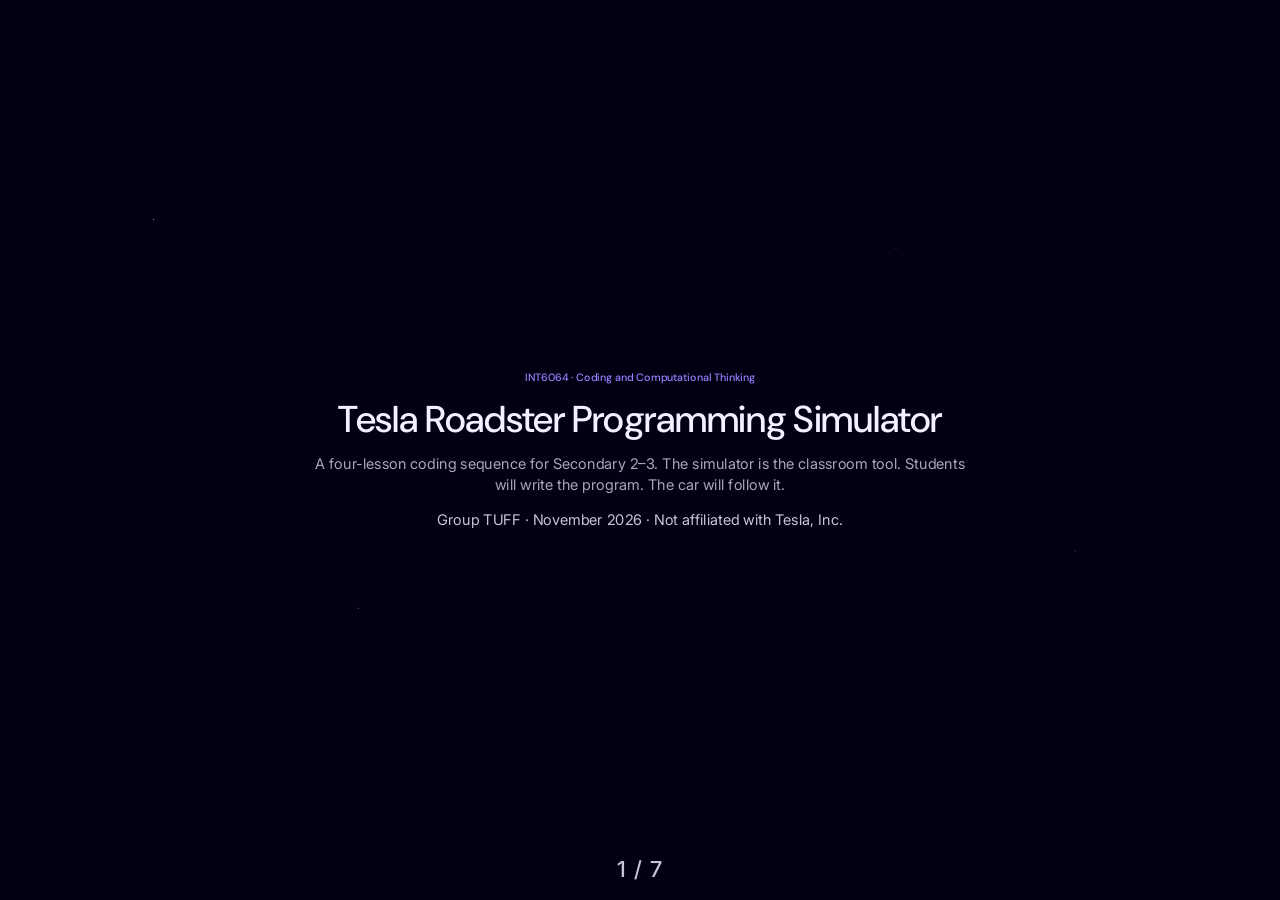
==== INT6064-group-presentation.html @ 509db86d "Open the deck with the four-lesson design, then the program, then the mark." ====
<!DOCTYPE html>
<html lang="en">
<head>
<meta charset="UTF-8">
<meta name="viewport" content="width=device-width, initial-scale=1.0">
<title>Tesla Roadster Programming Simulator</title>
<link rel="stylesheet" href="https://fonts.googleapis.com/css2?family=DM+Sans:wght@500&family=Inter:wght@400;500&display=swap">
<style>
:root {
  --void: #030014;
  --card: #060317;
  --ink: #f4f0ff;
  --ash: #a8a6b7;
  --fog: #918ea0;
  --accent: #9382ff;
  --font-display: "DM Sans", Inter, sans-serif;
  --font-text: Inter, "Segoe UI", sans-serif;
  --stage-bg: #030014;
  --slide-bg: #030014;
}
* { margin: 0; padding: 0; box-sizing: border-box; }
html, body { width: 100%; height: 100%; margin: 0; overflow: hidden; background: var(--void); font-family: var(--font-text); color: var(--ink); }
.deck-viewport { position: fixed; inset: 0; overflow: hidden; background: var(--void); }
.deck-stage { position: absolute; left: 0; top: 0; width: 1920px; height: 1080px; overflow: hidden; transform-origin: 0 0; background: var(--void); }
.slide {
  position: absolute; inset: 0; width: 1920px; height: 1080px; overflow: hidden;
  visibility: hidden; opacity: 0; pointer-events: none;
  background:
    radial-gradient(1.5px 1.5px at 12% 18%, rgba(244,240,255,.55), transparent),
    radial-gradient(1.5px 1.5px at 28% 72%, rgba(244,240,255,.4), transparent),
    radial-gradient(1px 1px at 70% 22%, rgba(244,240,255,.5), transparent),
    radial-gradient(1.5px 1.5px at 84% 64%, rgba(244,240,255,.35), transparent),
    radial-gradient(1px 1px at 48% 40%, rgba(147,130,255,.7), transparent),
    var(--void);
  color: var(--ink);
}
.slide.active, .slide.visible { visibility: visible; opacity: 1; pointer-events: auto; z-index: 1; }
.deck-controls { position: fixed; left: 50%; bottom: 18px; transform: translateX(-50%); z-index: 1000; color: #c8c4d8; font-size: 22px; font-weight: 500; letter-spacing: 0.04em; }
.pad { position: absolute; inset: 56px 80px; display: flex; flex-direction: column; }
.local { display: flex; align-items: center; justify-content: space-between; height: 44px; margin-bottom: 20px; padding: 0 18px; border-radius: 999px; background: var(--card); box-shadow: rgba(255,255,255,.05) 0 0 24px inset; }
.product { font-family: var(--font-display); font-weight: 500; font-size: 16px; }
.pills { display: flex; gap: 12px; align-items: center; }
.pill, .pill-blue, .launch { font-size: 13px; font-weight: 500; color: var(--fog); background: transparent; border-radius: 5px; padding: 4px 8px; }
.pill-blue { color: var(--accent); }
.kicker { font-family: var(--font-display); font-weight: 500; font-size: 16px; color: var(--accent); }
h1 { font-family: var(--font-display); font-weight: 500; font-size: 64px; line-height: 1.11; letter-spacing: -0.4px; color: var(--ink); }
h2 { font-family: var(--font-display); font-weight: 500; font-size: 42px; line-height: 1.15; letter-spacing: -0.3px; margin: 0 0 20px; }
p, li { font-size: 22px; line-height: 1.45; font-weight: 400; color: var(--ash); }
.muted { color: #c8c4d8; font-size: 22px; }
.flow { align-self: flex-start; margin: 0 0 22px; padding: 12px 18px; border-radius: 999px; background: var(--card); box-shadow: rgba(255,255,255,.05) 0 0 24px inset; color: var(--ink); font-size: 22px; font-weight: 500; }
.mark { display: inline-flex; align-items: center; justify-content: center; width: 36px; height: 36px; margin-right: 10px; border-radius: 10px; background: rgba(147,130,255,.16); color: var(--accent); font-family: var(--font-display); font-size: 18px; vertical-align: middle; }
.card ul { list-style: none; display: flex; flex-direction: column; gap: 12px; }
.card li { padding-left: 0; }
.try { display: inline-block; margin-top: 8px; color: var(--accent); font-size: 22px; font-weight: 500; text-decoration: none; }
.stage-wrap { position: relative; min-height: 0; height: 100%; }
.stage-wrap .live { height: 100%; }
.tag { position: absolute; z-index: 2; padding: 8px 12px; border-radius: 10px; background: rgba(3,0,20,.82); color: var(--ink); font-size: 18px; font-weight: 500; box-shadow: rgba(255,255,255,.08) 0 0 16px inset; pointer-events: none; }
.tag.a { top: 18px; left: 18px; }
.tag.b { top: 18px; right: 18px; }
.tag.c { bottom: 18px; left: 18px; }
.opt { color: var(--accent); letter-spacing: 0.08em; font-size: 18px; font-weight: 500; }
.link { color: var(--accent); text-decoration: none; font-weight: 500; }
.row { display: grid; gap: 16px; align-content: start; align-items: start; }
.g3 { grid-template-columns: 1fr 1fr 1fr; }
.g4 { grid-template-columns: repeat(4, 1fr); }
.card { background: var(--card); border-radius: 16px; padding: 24px 28px; box-shadow: rgba(255,255,255,.05) 0 0 24px inset; }
.card h3 { font-family: var(--font-display); font-weight: 500; font-size: 28px; line-height: 1.3; margin-bottom: 14px; color: var(--ink); }
.live { flex: 1; min-height: 0; margin-top: 16px; overflow: hidden; position: relative; border-radius: 16px; background: var(--card); box-shadow: rgba(255,255,255,.05) 0 0 24px inset; }
.split { flex: 1; min-height: 0; display: grid; grid-template-columns: 520px 1fr; gap: 16px; }
.split .copy, .split .stage-wrap { display: flex; flex-direction: column; gap: 16px; min-height: 0; height: 100%; }
.split .live { margin-top: 0; height: 100%; }
.split .card p, .split .card li { font-size: 22px; }
.live iframe { position: absolute; inset: 0; width: 100%; height: 100%; border: 0; border-radius: 16px; background: #030014; }
.note { margin: 0 0 4px; color: var(--fog); max-width: 1400px; }
@media print {
  html, body { width: 1920px; height: auto; overflow: visible; background: #fff; }
  .deck-viewport { position: static; overflow: visible; }
  .deck-stage { position: static; width: auto; height: auto; transform: none !important; }
  .slide { position: relative; visibility: visible !important; opacity: 1 !important; width: 1920px; height: 1080px; break-after: page; page-break-after: always; }
  .deck-controls { display: none !important; }
}
@media (prefers-reduced-motion: reduce) {
  *, *::before, *::after { animation-duration: 0.01ms !important; transition-duration: 0.2s !important; }
}
</style>
</head>
<body>
<div class="deck-viewport"><main class="deck-stage" id="deckStage">

<section class="slide active visible">
  <div class="pad" style="align-items:center;text-align:center;justify-content:center;gap:20px;">
    <p class="kicker">INT6064 · Coding and Computational Thinking</p>
    <h1 style="font-size:56px;max-width:1400px;">Tesla Roadster Programming Simulator</h1>
    <p style="max-width:980px;">A four-lesson coding sequence for Secondary 2–3. The simulator is the classroom tool. Students will write the program. The car will follow it.</p>
    <p class="muted">Group TUFF · November 2026 · Not affiliated with Tesla, Inc.</p>
  </div>
</section>

<section class="slide">
  <div class="pad">
    <p class="kicker">What the lessons are</p>
    <h2>Students write the program. The car follows it.</h2>
    <p class="flow">Start → Add commands → Preview → Run</p>
    <div class="row g3">
      <article class="card"><h3><span class="mark">1</span>Who it is for</h3><ul><li>Hong Kong students in Secondary 2–3.</li><li>About 13–15 years old.</li><li>Four lessons, about 40 minutes each.</li><li>Two students, one browser, nothing to install.</li></ul></article>
      <article class="card"><h3><span class="mark">2</span>What they write</h3><ul><li>They do not steer with the keyboard.</li><li>Start, Set Max Speed, Follow Track, Repeat, If.</li><li>Set Max Speed is in metres per second.</li><li>The strip shows speed, distance, time, and lap.</li></ul></article>
      <article class="card"><h3><span class="mark">3</span>What we look for</h3><ul><li>Sequence, then repetition, then a condition.</li><li>The look of the car is not the lesson.</li><li>The circuit is the required work.</li><li>The ramp is an extra, shown after the lessons.</li></ul></article>
    </div>
  </div>
</section>

<section class="slide mist">
  <div class="pad">
    <p class="kicker">The four lessons</p>
    <h2>One new idea each lesson.</h2>
    <div class="row g4">
      <article class="card"><h3><span class="mark">1</span>Paper</h3><ul><li>Without computers, students work in pairs.</li><li>They write six to ten lines and swap.</li><li>“Go properly” is not a program command.</li><li>Rewrite it as a number plus an action.</li></ul></article>
      <article class="card"><h3><span class="mark">2</span>One lap</h3><ul><li>Start. Set Max Speed 16. Follow Track. Stop.</li><li>16 means 16 m/s.</li><li>One lap, still on the track, past 100 m.</li><li>Point to the line that set the speed.</li></ul></article>
      <article class="card"><h3><span class="mark">3</span>Repeat</h3><ul><li>Repeat 2 times { Follow Track } at 20 m/s.</li><li>Pasting the lap twice is a weaker program.</li><li>The check passes only if Repeat is included.</li><li>The lap count must reach 2.</li></ul></article>
      <article class="card"><h3><span class="mark">4</span>If</h3><ul><li>After the first lap, go slower.</li><li>If lap ≥ 1, set the target to 12 m/s.</li><li>The next page runs this program.</li><li>How it is marked comes after the two runs.</li></ul></article>
    </div>
  </div>
</section>

<section class="slide mist">
  <div class="pad">
    <div class="local"><span class="product">tesla-roadster-simulator</span><span class="pills"><span class="pill">The circuit</span><span class="pill-blue">Live</span></span></div>
    <h2>Lesson 4, running on the circuit.</h2>
    <p class="flow">Sequence, Repeat, and If, in one program.</p>
    <div class="split">
      <div class="copy">
        <article class="card"><h3>The steps</h3><ul><li>1. Set Max Speed to 24 m/s.</li><li>2. Repeat the route twice.</li><li>3. Follow the track.</li><li>4. If lap ≥ 1, set the target to 12 m/s, then Brake 6.</li></ul><a class="try" href="https://song703.github.io/tesla-roadster-simulator/?play=advanced" target="_blank" rel="noopener">Try the simulator</a></article>
        <article class="card"><h3>Read the strip</h3><ul><li>Speed, distance, time, and lap.</li><li>The target speeds are 24 m/s, then 12 m/s.</li><li>Green checks are prompts, not the grade.</li></ul></article>
      </div>
      <div class="stage-wrap">
        <div class="live" data-play="advanced"></div>
        <span class="tag a">Repeat 2 times</span>
        <span class="tag b">Follow Track</span>
        <span class="tag c">If lap ≥ 1, then 12 m/s</span>
      </div>
    </div>
  </div>
</section>

<section class="slide mist">
  <div class="pad">
    <div class="local"><span class="product">Tesla Roadster Programming Simulator</span><span class="pills"><span class="opt">OPTIONAL</span><span class="pill">Beyond Lesson 4</span><span class="pill-blue">Live</span></span></div>
    <h2>After the lessons: the loop ramp.</h2>
    <div class="split">
      <div class="copy">
        <article class="card"><h3>What the run is doing</h3><ul><li>This is a different type of run.</li><li>Start, Launch, Record Data, and Stop.</li><li>Launch sends the car up the ramp, around the 170° loop, and through the landing.</li><li>Thrusters help the car level itself.</li><li>The result shows height in metres, peak g, and kilograms of air used.</li><li>Holding W drives the car by hand. That is not the task.</li></ul></article>
        <article class="card"><h3>Why it stays optional</h3><ul><li>An extension after Lesson 4, not the core task.</li><li>The question: is the speed high enough to complete the loop?</li><li>Launch is not graded.</li><li>The Lesson 4 circuit program remains the focus.</li></ul></article>
      </div>
      <div class="stage-wrap">
        <div class="live" data-play="ramp"></div>
        <span class="tag a">Launch</span>
        <span class="tag b">Loop</span>
        <span class="tag c">Record data</span>
      </div>
    </div>
  </div>
</section>

<section class="slide mist">
  <div class="pad">
    <p class="kicker">Only now, the mark</p>
    <h2>Lesson 4 asks for three things.</h2>
    <div class="row g3">
      <article class="card"><h3>The program</h3><ul><li>An If condition must eventually become true.</li><li>“If lap ≥ 1” works after the first lap.</li><li>“If lap = 2” fails if the run never reaches lap 2.</li><li>The program must also include Start and Stop.</li></ul></article>
      <article class="card"><h3>Two readings</h3><ul><li>Record the speed during lap 1 and lap 2.</li><li>In the sample, the target speeds are 24 m/s and 12 m/s.</li><li>Braking alone does not make the program pass.</li></ul></article>
      <article class="card"><h3>One sentence</h3><ul><li>“Lap became 1, then max speed changed to 12.”</li><li>The sentence describes what happened.</li><li>The three on-screen checks are prompts for the teacher, not extra commands.</li></ul></article>
    </div>
  </div>
</section>

<section class="slide">
  <div class="pad" style="align-items:center;text-align:center;justify-content:center;gap:20px;">
    <p class="kicker">tesla-roadster-simulator</p>
    <h1 style="max-width:1400px;">What matters is the program logic.</h1>
    <p style="max-width:980px;">Lesson 4 combines sequence, repetition, conditions, data reading, and explanation — not just making the car move.</p>
    <p class="muted">Sequence. Repeat. If.</p>
  </div>
</section>

</main></div>
<div class="deck-controls" id="pager">1 / 8</div>
<script>
const SIM = "https://song703.github.io/tesla-roadster-simulator/?play=";
class SlidePresentation {
  constructor() {
    this.slides = document.querySelectorAll(".slide");
    this.current = 0;
    this.stage = document.getElementById("deckStage");
    this.scale();
    window.addEventListener("resize", () => this.scale());
    window.addEventListener("keydown", (e) => {
      if (["ArrowRight", "ArrowDown", "PageDown", " "].includes(e.key)) { e.preventDefault(); this.show(this.current + 1); }
      if (["ArrowLeft", "ArrowUp", "PageUp"].includes(e.key)) { e.preventDefault(); this.show(this.current - 1); }
    });
    window.addEventListener("wheel", (e) => {
      const now = Date.now();
      if (now - (this.lastWheel || 0) < 800) return;
      this.lastWheel = now;
      this.show(this.current + (e.deltaY > 0 ? 1 : -1));
    }, { passive: true });
    this.show(0);
  }
  scale() {
    const f = Math.min(window.innerWidth / 1920, window.innerHeight / 1080);
    const x = (window.innerWidth - 1920 * f) / 2;
    const y = (window.innerHeight - 1080 * f) / 2;
    this.stage.style.transform = "translate(" + x + "px," + y + "px) scale(" + f + ")";
  }
  show(i) {
    this.current = Math.max(0, Math.min(i, this.slides.length - 1));
    this.slides.forEach((s, n) => {
      const on = n === this.current;
      s.classList.toggle("active", on);
      s.classList.toggle("visible", on);
      const slot = s.querySelector("[data-play]");
      if (!slot) return;
      slot.replaceChildren();
      if (!on) return;
      const frame = document.createElement("iframe");
      frame.title = "Tesla Roadster simulator";
      frame.src = SIM + slot.dataset.play;
      slot.appendChild(frame);
    });
    document.getElementById("pager").textContent = (this.current + 1) + " / " + this.slides.length;
  }
}
new SlidePresentation();
</script>
</body>
</html>
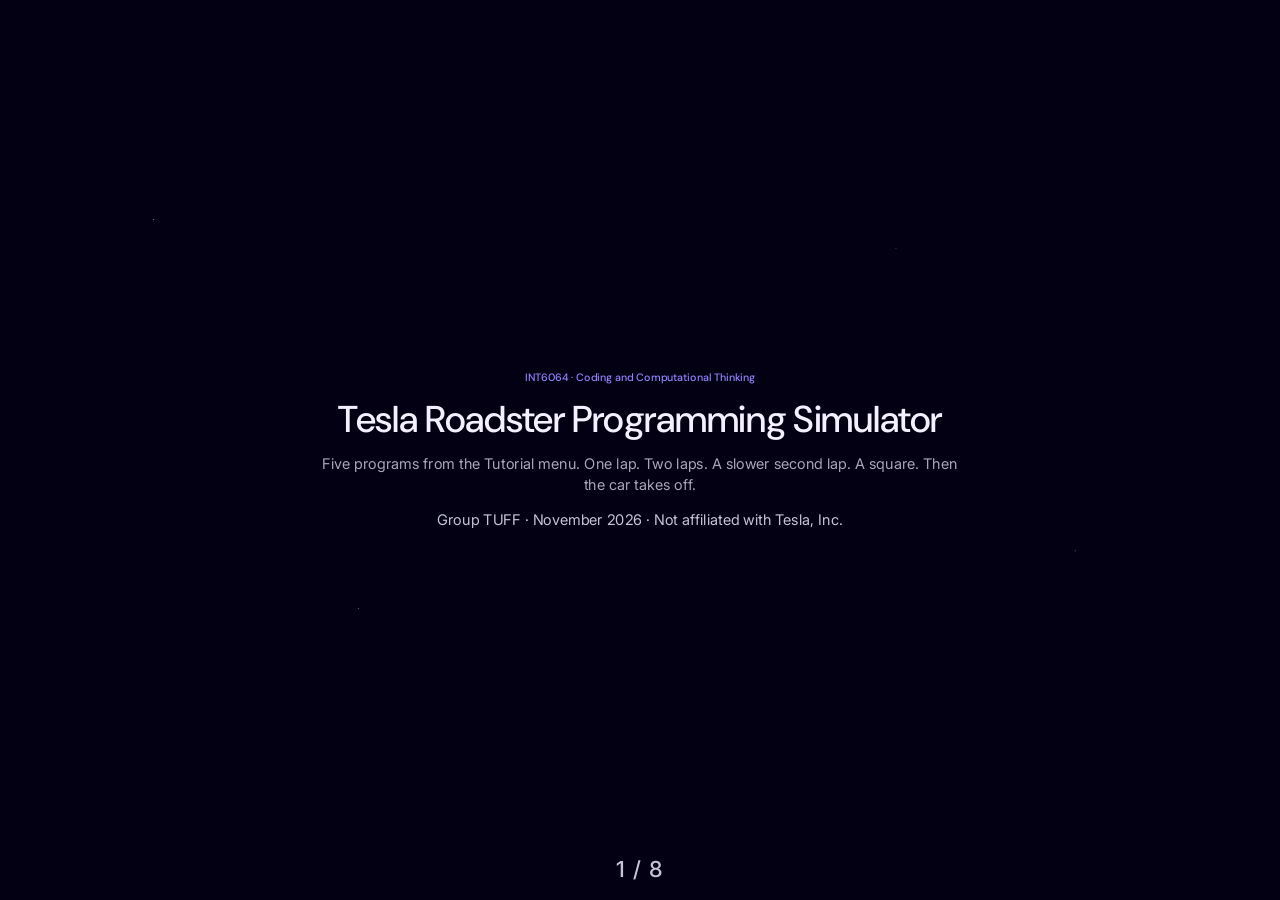
==== commit c6138855: "Present the five sample programs in menu order, including the takeoff." ====
--- a/INT6064-group-presentation.html
+++ b/INT6064-group-presentation.html
@@ -91,46 +91,56 @@
   <div class="pad" style="align-items:center;text-align:center;justify-content:center;gap:20px;">
     <p class="kicker">INT6064 · Coding and Computational Thinking</p>
     <h1 style="font-size:56px;max-width:1400px;">Tesla Roadster Programming Simulator</h1>
-    <p style="max-width:980px;">A four-lesson coding sequence for Secondary 2–3. The simulator is the classroom tool. Students will write the program. The car will follow it.</p>
+    <p style="max-width:980px;">Five programs from the Tutorial menu. One lap. Two laps. A slower second lap. A square. Then the car takes off.</p>
     <p class="muted">Group TUFF · November 2026 · Not affiliated with Tesla, Inc.</p>
   </div>
 </section>
 
 <section class="slide">
   <div class="pad">
-    <p class="kicker">What the lessons are</p>
-    <h2>Students write the program. The car follows it.</h2>
-    <p class="flow">Start → Add commands → Preview → Run</p>
-    <div class="row g3">
-      <article class="card"><h3><span class="mark">1</span>Who it is for</h3><ul><li>Hong Kong students in Secondary 2–3.</li><li>About 13–15 years old.</li><li>Four lessons, about 40 minutes each.</li><li>Two students, one browser, nothing to install.</li></ul></article>
-      <article class="card"><h3><span class="mark">2</span>What they write</h3><ul><li>They do not steer with the keyboard.</li><li>Start, Set Max Speed, Follow Track, Repeat, If.</li><li>Set Max Speed is in metres per second.</li><li>The strip shows speed, distance, time, and lap.</li></ul></article>
-      <article class="card"><h3><span class="mark">3</span>What we look for</h3><ul><li>Sequence, then repetition, then a condition.</li><li>The look of the car is not the lesson.</li><li>The circuit is the required work.</li><li>The ramp is an extra, shown after the lessons.</li></ul></article>
+    <p class="kicker">From the Tutorial</p>
+    <h2>Build a program. Preview it. Then run it.</h2>
+    <p class="flow">Start → Add commands → Path Preview → Run</p>
+    <div class="row g3">
+      <article class="card"><h3><span class="mark">1</span>Add a block</h3><ul><li>Pick a command on the right.</li><li>It inserts at the cursor.</li><li>The old lines stay.</li><li>Type the number, then press the block.</li></ul></article>
+      <article class="card"><h3><span class="mark">2</span>Run it</h3><ul><li>Path Preview draws the route.</li><li>Run drives that route.</li><li>Reset returns the car to the start.</li><li>Every program has Start and Stop.</li></ul></article>
+      <article class="card"><h3><span class="mark">3</span>Two sites</h3><ul><li>The circuit uses Follow Track, Turn, and Drive.</li><li>The curl ramp uses Launch.</li><li>The next pages are the five programs.</li><li>Load them from the sample menu, in this order.</li></ul></article>
+    </div>
+  </div>
+</section>
+
+<section class="slide">
+  <div class="pad">
+    <p class="kicker">Beginner</p>
+    <h2>One lap. Stay in the lane.</h2>
+    <div class="row g3">
+      <article class="card"><h3>What it is</h3><ul><li>The Tutorial calls this “Reach the finish line.”</li><li>Set a maximum speed, then follow the track once.</li><li>The goal is one lap without leaving the lane.</li></ul></article>
+      <article class="card"><h3>The program</h3><ul><li>Start</li><li>Set Max Speed 16</li><li>Follow Track</li><li>Stop</li></ul></article>
+      <article class="card"><h3>What 16 means</h3><ul><li>16 is 16 metres per second.</li><li>Point at the line that chose it.</li><li>A copied sample is not the mark.</li></ul></article>
+    </div>
+  </div>
+</section>
+
+<section class="slide">
+  <div class="pad">
+    <p class="kicker">Intermediate</p>
+    <h2>Two laps, with Repeat.</h2>
+    <div class="row g3">
+      <article class="card"><h3>What it is</h3><ul><li>The Tutorial calls this “Two clean laps.”</li><li>The same lap runs twice because it is counted.</li><li>The goal is Repeat, and every lap stays on the track.</li></ul></article>
+      <article class="card"><h3>The program</h3><ul><li>Start</li><li>Set Max Speed 20</li><li>Repeat 2 times { Follow Track }</li><li>Stop</li></ul></article>
+      <article class="card"><h3>What does not count</h3><ul><li>Pasting Follow Track twice can look the same.</li><li>A later change must then be made twice.</li><li>Stop inside the braces ends the run on lap 1.</li></ul></article>
     </div>
   </div>
 </section>
 
 <section class="slide mist">
   <div class="pad">
-    <p class="kicker">The four lessons</p>
-    <h2>One new idea each lesson.</h2>
-    <div class="row g4">
-      <article class="card"><h3><span class="mark">1</span>Paper</h3><ul><li>Without computers, students work in pairs.</li><li>They write six to ten lines and swap.</li><li>“Go properly” is not a program command.</li><li>Rewrite it as a number plus an action.</li></ul></article>
-      <article class="card"><h3><span class="mark">2</span>One lap</h3><ul><li>Start. Set Max Speed 16. Follow Track. Stop.</li><li>16 means 16 m/s.</li><li>One lap, still on the track, past 100 m.</li><li>Point to the line that set the speed.</li></ul></article>
-      <article class="card"><h3><span class="mark">3</span>Repeat</h3><ul><li>Repeat 2 times { Follow Track } at 20 m/s.</li><li>Pasting the lap twice is a weaker program.</li><li>The check passes only if Repeat is included.</li><li>The lap count must reach 2.</li></ul></article>
-      <article class="card"><h3><span class="mark">4</span>If</h3><ul><li>After the first lap, go slower.</li><li>If lap ≥ 1, set the target to 12 m/s.</li><li>The next page runs this program.</li><li>How it is marked comes after the two runs.</li></ul></article>
-    </div>
-  </div>
-</section>
-
-<section class="slide mist">
-  <div class="pad">
-    <div class="local"><span class="product">tesla-roadster-simulator</span><span class="pills"><span class="pill">The circuit</span><span class="pill-blue">Live</span></span></div>
-    <h2>Lesson 4, running on the circuit.</h2>
-    <p class="flow">Sequence, Repeat, and If, in one program.</p>
+    <div class="local"><span class="product">Tesla Roadster Programming Simulator</span><span class="pills"><span class="pill">Advanced</span><span class="pill-blue">Live</span></span></div>
+    <h2>Slow down for lap two.</h2>
     <div class="split">
       <div class="copy">
-        <article class="card"><h3>The steps</h3><ul><li>1. Set Max Speed to 24 m/s.</li><li>2. Repeat the route twice.</li><li>3. Follow the track.</li><li>4. If lap ≥ 1, set the target to 12 m/s, then Brake 6.</li></ul><a class="try" href="https://song703.github.io/tesla-roadster-simulator/?play=advanced" target="_blank" rel="noopener">Try the simulator</a></article>
-        <article class="card"><h3>Read the strip</h3><ul><li>Speed, distance, time, and lap.</li><li>The target speeds are 24 m/s, then 12 m/s.</li><li>Green checks are prompts, not the grade.</li></ul></article>
+        <article class="card"><h3>What it is</h3><ul><li>The Tutorial calls this “Brake on a condition.”</li><li>Lap 1 stays at 24 m/s.</li><li>When lap becomes 1, the target falls to 12 m/s.</li><li>Read both speeds. One sentence is the mark.</li></ul></article>
+        <article class="card"><h3>The program</h3><ul><li>Set Max Speed 24.</li><li>Repeat 2 times.</li><li>Follow Track.</li><li>If lap ≥ 1, set the target to 12, then Brake 6.</li></ul></article>
       </div>
       <div class="stage-wrap">
         <div class="live" data-play="advanced"></div>
@@ -142,33 +152,33 @@
   </div>
 </section>
 
+<section class="slide">
+  <div class="pad">
+    <p class="kicker">Square</p>
+    <h2>Four corners. No centreline.</h2>
+    <div class="row g3">
+      <article class="card"><h3>What it is</h3><ul><li>This sample does not use Follow Track.</li><li>The car draws a square with Drive and Turn.</li><li>A square is a different route from one lap of the circuit.</li></ul></article>
+      <article class="card"><h3>The program</h3><ul><li>Drive Forward 15.</li><li>Turn Left 90.</li><li>Those two lines, four times.</li><li>Then Stop.</li></ul></article>
+      <article class="card"><h3>Why it is here</h3><ul><li>The Tutorial allows Turn and Drive on the circuit.</li><li>Follow Track hides the steering.</li><li>This program makes the turn visible.</li></ul></article>
+    </div>
+  </div>
+</section>
+
 <section class="slide mist">
   <div class="pad">
-    <div class="local"><span class="product">Tesla Roadster Programming Simulator</span><span class="pills"><span class="opt">OPTIONAL</span><span class="pill">Beyond Lesson 4</span><span class="pill-blue">Live</span></span></div>
-    <h2>After the lessons: the loop ramp.</h2>
+    <div class="local"><span class="product">Tesla Roadster Programming Simulator</span><span class="pills"><span class="pill">Curl ramp</span><span class="pill-blue">Live</span></span></div>
+    <h2>The car takes off.</h2>
     <div class="split">
       <div class="copy">
-        <article class="card"><h3>What the run is doing</h3><ul><li>This is a different type of run.</li><li>Start, Launch, Record Data, and Stop.</li><li>Launch sends the car up the ramp, around the 170° loop, and through the landing.</li><li>Thrusters help the car level itself.</li><li>The result shows height in metres, peak g, and kilograms of air used.</li><li>Holding W drives the car by hand. That is not the task.</li></ul></article>
-        <article class="card"><h3>Why it stays optional</h3><ul><li>An extension after Lesson 4, not the core task.</li><li>The question: is the speed high enough to complete the loop?</li><li>Launch is not graded.</li><li>The Lesson 4 circuit program remains the focus.</li></ul></article>
+        <article class="card"><h3>What it is</h3><ul><li>A second site, not another lap.</li><li>Launch drives the runway and the 170° curl.</li><li>The car hangs upside down, then the thrusters roll it level.</li><li>It lands on its wheels.</li></ul></article>
+        <article class="card"><h3>The program</h3><ul><li>Start</li><li>Launch</li><li>Record Data</li><li>Stop</li><li>Holding W is driving by hand. That is not the task.</li></ul></article>
       </div>
       <div class="stage-wrap">
         <div class="live" data-play="ramp"></div>
         <span class="tag a">Launch</span>
-        <span class="tag b">Loop</span>
+        <span class="tag b">170° curl</span>
         <span class="tag c">Record data</span>
       </div>
-    </div>
-  </div>
-</section>
-
-<section class="slide mist">
-  <div class="pad">
-    <p class="kicker">Only now, the mark</p>
-    <h2>Lesson 4 asks for three things.</h2>
-    <div class="row g3">
-      <article class="card"><h3>The program</h3><ul><li>An If condition must eventually become true.</li><li>“If lap ≥ 1” works after the first lap.</li><li>“If lap = 2” fails if the run never reaches lap 2.</li><li>The program must also include Start and Stop.</li></ul></article>
-      <article class="card"><h3>Two readings</h3><ul><li>Record the speed during lap 1 and lap 2.</li><li>In the sample, the target speeds are 24 m/s and 12 m/s.</li><li>Braking alone does not make the program pass.</li></ul></article>
-      <article class="card"><h3>One sentence</h3><ul><li>“Lap became 1, then max speed changed to 12.”</li><li>The sentence describes what happened.</li><li>The three on-screen checks are prompts for the teacher, not extra commands.</li></ul></article>
     </div>
   </div>
 </section>
@@ -176,8 +186,8 @@
 <section class="slide">
   <div class="pad" style="align-items:center;text-align:center;justify-content:center;gap:20px;">
     <p class="kicker">tesla-roadster-simulator</p>
-    <h1 style="max-width:1400px;">What matters is the program logic.</h1>
-    <p style="max-width:980px;">Lesson 4 combines sequence, repetition, conditions, data reading, and explanation — not just making the car move.</p>
+    <h1 style="max-width:1500px;">Five programs. One idea each.</h1>
+    <p style="max-width:1100px;">One lap. Two laps. A condition. A square. A takeoff.</p>
     <p class="muted">Sequence. Repeat. If.</p>
   </div>
 </section>
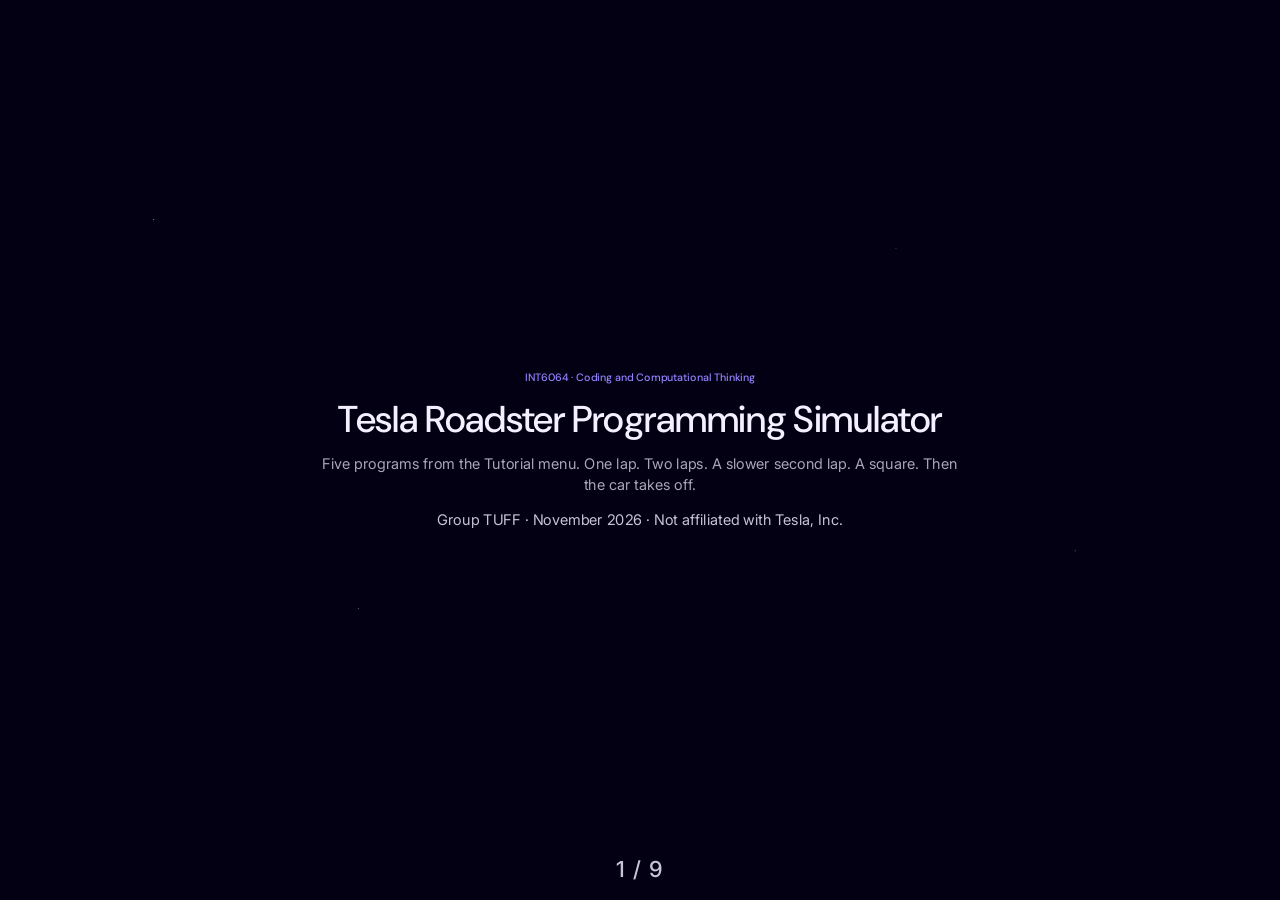
==== commit 11904404: "Explain the tasks first, then show the circuit and the curl ramp." ====
--- a/INT6064-group-presentation.html
+++ b/INT6064-group-presentation.html
@@ -133,21 +133,14 @@
   </div>
 </section>
 
-<section class="slide mist">
-  <div class="pad">
-    <div class="local"><span class="product">Tesla Roadster Programming Simulator</span><span class="pills"><span class="pill">Advanced</span><span class="pill-blue">Live</span></span></div>
+<section class="slide">
+  <div class="pad">
+    <p class="kicker">Advanced</p>
     <h2>Slow down for lap two.</h2>
-    <div class="split">
-      <div class="copy">
-        <article class="card"><h3>What it is</h3><ul><li>The Tutorial calls this “Brake on a condition.”</li><li>Lap 1 stays at 24 m/s.</li><li>When lap becomes 1, the target falls to 12 m/s.</li><li>Read both speeds. One sentence is the mark.</li></ul></article>
-        <article class="card"><h3>The program</h3><ul><li>Set Max Speed 24.</li><li>Repeat 2 times.</li><li>Follow Track.</li><li>If lap ≥ 1, set the target to 12, then Brake 6.</li></ul></article>
-      </div>
-      <div class="stage-wrap">
-        <div class="live" data-play="advanced"></div>
-        <span class="tag a">Repeat 2 times</span>
-        <span class="tag b">Follow Track</span>
-        <span class="tag c">If lap ≥ 1, then 12 m/s</span>
-      </div>
+    <div class="row g3">
+      <article class="card"><h3>What it is</h3><ul><li>The Tutorial calls this “Brake on a condition.”</li><li>Lap 1 stays at 24 m/s.</li><li>When lap becomes 1, the target falls to 12 m/s.</li></ul></article>
+      <article class="card"><h3>The program</h3><ul><li>Set Max Speed 24.</li><li>Repeat 2 times { Follow Track }.</li><li>If lap ≥ 1, set the target to 12.</li><li>Then Brake 6 and Stop.</li></ul></article>
+      <article class="card"><h3>What to read</h3><ul><li>Speed on lap 1 and speed on lap 2.</li><li>The targets are 24 m/s, then 12 m/s.</li><li>One sentence: lap became 1, then the speed changed.</li></ul></article>
     </div>
   </div>
 </section>
@@ -166,7 +159,26 @@
 
 <section class="slide mist">
   <div class="pad">
-    <div class="local"><span class="product">Tesla Roadster Programming Simulator</span><span class="pills"><span class="pill">Curl ramp</span><span class="pill-blue">Live</span></span></div>
+    <div class="local"><span class="product">Tesla Roadster Programming Simulator</span><span class="pills"><span class="pill">Part 1</span><span class="pill-blue">Circuit</span></span></div>
+    <h2>The circuit, running.</h2>
+    <div class="split">
+      <div class="copy">
+        <article class="card"><h3>This site</h3><ul><li>Beginner, Intermediate, Advanced, and Square all use the circuit.</li><li>This run is the Advanced program.</li><li>Two laps. The second lap is slower.</li></ul></article>
+        <article class="card"><h3>Watch</h3><ul><li>Follow Track keeps the car on the lane.</li><li>The strip shows speed, distance, time, and lap.</li><li>The square is the same site, with Turn instead of Follow Track.</li></ul></article>
+      </div>
+      <div class="stage-wrap">
+        <div class="live" data-play="advanced"></div>
+        <span class="tag a">Circuit</span>
+        <span class="tag b">Two laps</span>
+        <span class="tag c">Second lap, 12 m/s</span>
+      </div>
+    </div>
+  </div>
+</section>
+
+<section class="slide mist">
+  <div class="pad">
+    <div class="local"><span class="product">Tesla Roadster Programming Simulator</span><span class="pills"><span class="pill">Part 2</span><span class="pill-blue">Curl ramp</span></span></div>
     <h2>The car takes off.</h2>
     <div class="split">
       <div class="copy">
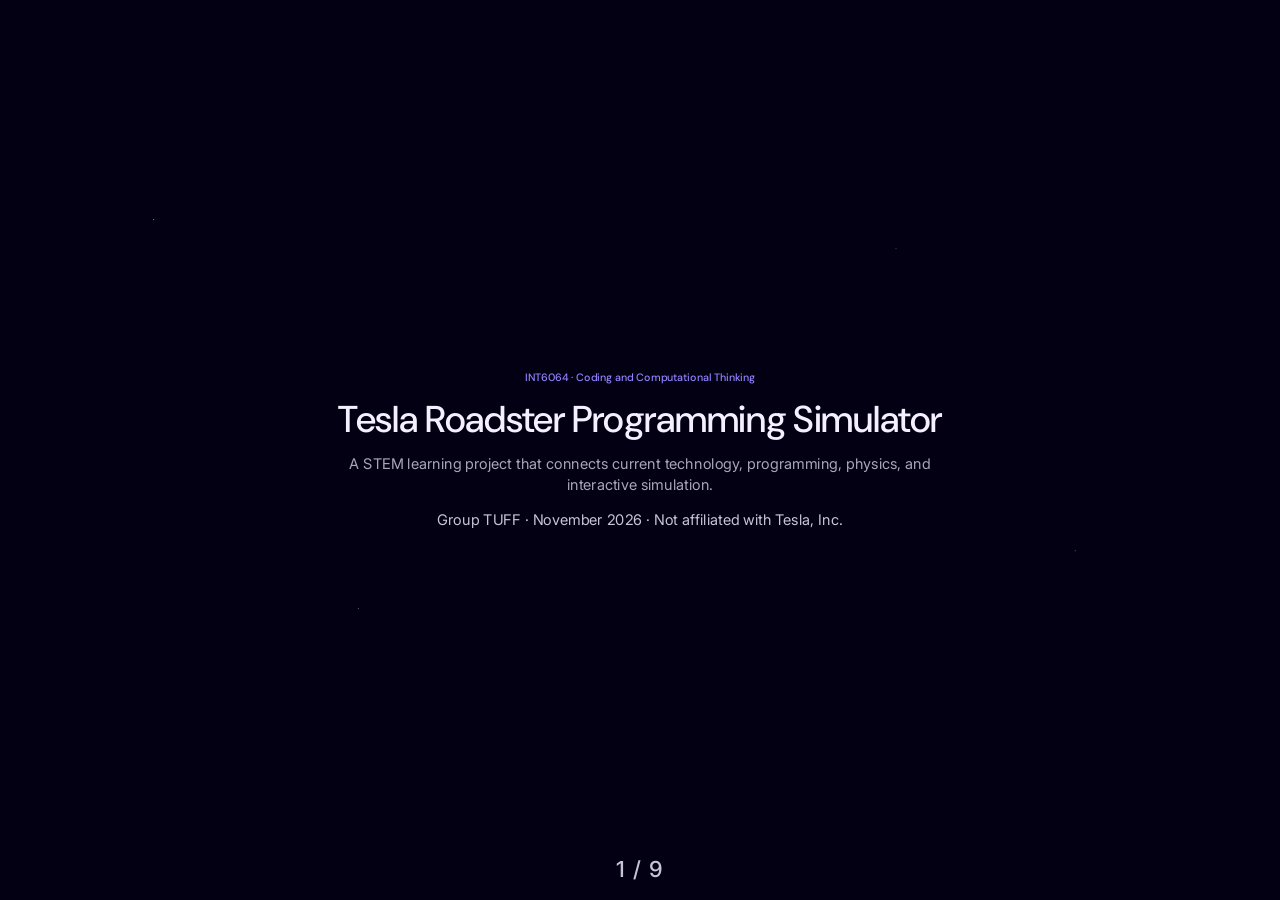
==== commit a27ad15a: "Reframe the deck around the project story, STEM, TPACK, and the Tutorial." ====
--- a/INT6064-group-presentation.html
+++ b/INT6064-group-presentation.html
@@ -51,7 +51,7 @@
 .mark { display: inline-flex; align-items: center; justify-content: center; width: 36px; height: 36px; margin-right: 10px; border-radius: 10px; background: rgba(147,130,255,.16); color: var(--accent); font-family: var(--font-display); font-size: 18px; vertical-align: middle; }
 .card ul { list-style: none; display: flex; flex-direction: column; gap: 12px; }
 .card li { padding-left: 0; }
-.try { display: inline-block; margin-top: 8px; color: var(--accent); font-size: 22px; font-weight: 500; text-decoration: none; }
+.try { display: inline-block; align-self: flex-start; margin-top: 4px; padding: 12px 18px; border-radius: 12px; background: var(--accent); color: #030014; font-size: 22px; font-weight: 500; text-decoration: none; }
 .stage-wrap { position: relative; min-height: 0; height: 100%; }
 .stage-wrap .live { height: 100%; }
 .tag { position: absolute; z-index: 2; padding: 8px 12px; border-radius: 10px; background: rgba(3,0,20,.82); color: var(--ink); font-size: 18px; font-weight: 500; box-shadow: rgba(255,255,255,.08) 0 0 16px inset; pointer-events: none; }
@@ -91,86 +91,81 @@
   <div class="pad" style="align-items:center;text-align:center;justify-content:center;gap:20px;">
     <p class="kicker">INT6064 · Coding and Computational Thinking</p>
     <h1 style="font-size:56px;max-width:1400px;">Tesla Roadster Programming Simulator</h1>
-    <p style="max-width:980px;">Five programs from the Tutorial menu. One lap. Two laps. A slower second lap. A square. Then the car takes off.</p>
+    <p style="max-width:980px;">A STEM learning project that connects current technology, programming, physics, and interactive simulation.</p>
     <p class="muted">Group TUFF · November 2026 · Not affiliated with Tesla, Inc.</p>
   </div>
 </section>
 
 <section class="slide">
-  <div class="pad">
-    <p class="kicker">From the Tutorial</p>
-    <h2>Build a program. Preview it. Then run it.</h2>
-    <p class="flow">Start → Add commands → Path Preview → Run</p>
+  <div class="pad" style="justify-content:center;">
+    <p class="kicker">Why this idea?</p>
+    <h2>A global headline became a classroom question.</h2>
     <div class="row g3">
-      <article class="card"><h3><span class="mark">1</span>Add a block</h3><ul><li>Pick a command on the right.</li><li>It inserts at the cursor.</li><li>The old lines stay.</li><li>Type the number, then press the block.</li></ul></article>
-      <article class="card"><h3><span class="mark">2</span>Run it</h3><ul><li>Path Preview draws the route.</li><li>Run drives that route.</li><li>Reset returns the car to the start.</li><li>Every program has Start and Stop.</li></ul></article>
-      <article class="card"><h3><span class="mark">3</span>Two sites</h3><ul><li>The circuit uses Follow Track, Turn, and Drive.</li><li>The curl ramp uses Launch.</li><li>The next pages are the five programs.</li><li>Load them from the sample menu, in this order.</li></ul></article>
-    </div>
-  </div>
-</section>
-
-<section class="slide">
-  <div class="pad">
-    <p class="kicker">Beginner</p>
-    <h2>One lap. Stay in the lane.</h2>
+      <article class="card"><h3>The moment</h3><ul><li>On 15 October 2026, Tesla revealed the Roadster with SpaceX thrusters.</li><li>The flying-car jump was covered worldwide.</li><li>It sits at the frontier of technology and public attention.</li></ul></article>
+      <article class="card"><h3>What we had learned</h3><ul><li>In class we used Scratch and block-based programming.</li><li>Commands could be stacked like building blocks.</li><li>Programs made ideas visible and repeatable.</li></ul></article>
+      <article class="card"><h3>Our idea</h3><ul><li>Turn the news into an interactive simulator.</li><li>Let students program the car, not just watch it.</li><li>Connect coding with physics, data, and explanation.</li></ul></article>
+    </div>
+  </div>
+</section>
+
+<section class="slide">
+  <div class="pad" style="justify-content:center;">
+    <p class="kicker">Learning design</p>
+    <h2>Game-based learning with gamification.</h2>
+    <p class="flow">Question → Program → Run → Feedback → Improve</p>
     <div class="row g3">
-      <article class="card"><h3>What it is</h3><ul><li>The Tutorial calls this “Reach the finish line.”</li><li>Set a maximum speed, then follow the track once.</li><li>The goal is one lap without leaving the lane.</li></ul></article>
-      <article class="card"><h3>The program</h3><ul><li>Start</li><li>Set Max Speed 16</li><li>Follow Track</li><li>Stop</li></ul></article>
-      <article class="card"><h3>What 16 means</h3><ul><li>16 is 16 metres per second.</li><li>Point at the line that chose it.</li><li>A copied sample is not the mark.</li></ul></article>
-    </div>
-  </div>
-</section>
-
-<section class="slide">
-  <div class="pad">
-    <p class="kicker">Intermediate</p>
-    <h2>Two laps, with Repeat.</h2>
-    <div class="row g3">
-      <article class="card"><h3>What it is</h3><ul><li>The Tutorial calls this “Two clean laps.”</li><li>The same lap runs twice because it is counted.</li><li>The goal is Repeat, and every lap stays on the track.</li></ul></article>
-      <article class="card"><h3>The program</h3><ul><li>Start</li><li>Set Max Speed 20</li><li>Repeat 2 times { Follow Track }</li><li>Stop</li></ul></article>
-      <article class="card"><h3>What does not count</h3><ul><li>Pasting Follow Track twice can look the same.</li><li>A later change must then be made twice.</li><li>Stop inside the braces ends the run on lap 1.</li></ul></article>
-    </div>
-  </div>
-</section>
-
-<section class="slide">
-  <div class="pad">
-    <p class="kicker">Advanced</p>
-    <h2>Slow down for lap two.</h2>
-    <div class="row g3">
-      <article class="card"><h3>What it is</h3><ul><li>The Tutorial calls this “Brake on a condition.”</li><li>Lap 1 stays at 24 m/s.</li><li>When lap becomes 1, the target falls to 12 m/s.</li></ul></article>
-      <article class="card"><h3>The program</h3><ul><li>Set Max Speed 24.</li><li>Repeat 2 times { Follow Track }.</li><li>If lap ≥ 1, set the target to 12.</li><li>Then Brake 6 and Stop.</li></ul></article>
-      <article class="card"><h3>What to read</h3><ul><li>Speed on lap 1 and speed on lap 2.</li><li>The targets are 24 m/s, then 12 m/s.</li><li>One sentence: lap became 1, then the speed changed.</li></ul></article>
-    </div>
-  </div>
-</section>
-
-<section class="slide">
-  <div class="pad">
-    <p class="kicker">Square</p>
-    <h2>Four corners. No centreline.</h2>
-    <div class="row g3">
-      <article class="card"><h3>What it is</h3><ul><li>This sample does not use Follow Track.</li><li>The car draws a square with Drive and Turn.</li><li>A square is a different route from one lap of the circuit.</li></ul></article>
-      <article class="card"><h3>The program</h3><ul><li>Drive Forward 15.</li><li>Turn Left 90.</li><li>Those two lines, four times.</li><li>Then Stop.</li></ul></article>
-      <article class="card"><h3>Why it is here</h3><ul><li>The Tutorial allows Turn and Drive on the circuit.</li><li>Follow Track hides the steering.</li><li>This program makes the turn visible.</li></ul></article>
+      <article class="card"><h3>Game-based learning</h3><ul><li>The simulator is the learning environment.</li><li>Students solve a meaningful programming challenge.</li><li>Learning happens through experimentation and simulation.</li></ul></article>
+      <article class="card"><h3>Gamification elements</h3><ul><li>Immediate ✓/✗ feedback.</li><li>Tasks, goals, progress, and reset.</li><li>Low-risk failure encourages another attempt.</li></ul></article>
+      <article class="card"><h3>Our verdict</h3><ul><li>This is game-based learning, not pure gamification.</li><li>The game is the learning environment, not a reward layer.</li><li>✓/✗ checks and task goals are borrowed gamification elements.</li></ul></article>
+    </div>
+  </div>
+</section>
+
+<section class="slide">
+  <div class="pad" style="justify-content:center;">
+    <p class="kicker">STEM alignment</p>
+    <h2>Four fields, one simulator.</h2>
+    <div class="row g4">
+      <article class="card"><h3><span class="mark">S</span>Science</h3><ul><li>Motion, force, pressure, gravity.</li><li>Downforce and thrusters.</li><li>Observe and explain results.</li></ul></article>
+      <article class="card"><h3><span class="mark">T</span>Technology</h3><ul><li>3D simulation and programming.</li><li>Real-time telemetry.</li><li>Data recording and feedback.</li></ul></article>
+      <article class="card"><h3><span class="mark">E</span>Engineering</h3><ul><li>Design a route and control system.</li><li>Test, fail, and improve.</li><li>Balance speed, safety, and control.</li></ul></article>
+      <article class="card"><h3><span class="mark">M</span>Mathematics</h3><ul><li>Speed, distance, time, and units.</li><li>Angles, coordinates, and conditions.</li><li>Read data and compare results.</li></ul></article>
+    </div>
+    <p class="note">All four are present: Technology is most visible; Engineering and Mathematics are applied through the simulation.</p>
+  </div>
+</section>
+
+<section class="slide">
+  <div class="pad" style="justify-content:center;">
+    <p class="kicker">TPACK alignment</p>
+    <h2>Seven elements in a compact view.</h2>
+    <div class="row g4">
+      <article class="card"><h3>TK</h3><p>Simulator, DSL, telemetry, and digital tools.</p></article>
+      <article class="card"><h3>CK</h3><p>Programming, motion, force, and data.</p></article>
+      <article class="card"><h3>PK</h3><p>Learning by doing, feedback, and scaffolding.</p></article>
+      <article class="card"><h3>PCK</h3><p>Make difficult programming and physics ideas teachable.</p></article>
+      <article class="card"><h3>TCK</h3><p>Use simulation to represent vehicle physics.</p></article>
+      <article class="card"><h3>TPK</h3><p>Use interaction, tasks, and feedback to support learning.</p></article>
+      <article class="card"><h3>TPACK</h3><p>Technology, content, and pedagogy work as one design.</p></article>
     </div>
   </div>
 </section>
 
 <section class="slide mist">
   <div class="pad">
-    <div class="local"><span class="product">Tesla Roadster Programming Simulator</span><span class="pills"><span class="pill">Part 1</span><span class="pill-blue">Circuit</span></span></div>
+    <div class="local"><span class="product">tesla-roadster-simulator</span><span class="pills"><span class="pill">The circuit</span><span class="pill-blue">Live</span></span></div>
     <h2>The circuit, running.</h2>
+    <p class="flow">Sequence, Repeat, and If in one program.</p>
     <div class="split">
       <div class="copy">
-        <article class="card"><h3>This site</h3><ul><li>Beginner, Intermediate, Advanced, and Square all use the circuit.</li><li>This run is the Advanced program.</li><li>Two laps. The second lap is slower.</li></ul></article>
-        <article class="card"><h3>Watch</h3><ul><li>Follow Track keeps the car on the lane.</li><li>The strip shows speed, distance, time, and lap.</li><li>The square is the same site, with Turn instead of Follow Track.</li></ul></article>
+        <article class="card"><h3>The steps</h3><ul><li>1. Set Max Speed to 24 m/s.</li><li>2. Repeat the route twice.</li><li>3. Follow the track.</li><li>4. If lap ≥ 1, set the target to 12 m/s, then Brake 6.</li></ul><a class="try" href="https://song703.github.io/tesla-roadster-simulator/?play=advanced" target="_blank" rel="noopener">Try the simulator</a></article>
+        <article class="card"><h3>Read the strip</h3><ul><li>Speed, distance, time, and lap.</li><li>The target speeds are 24 m/s, then 12 m/s.</li><li>Green checks are prompts, not the whole grade.</li></ul></article>
       </div>
       <div class="stage-wrap">
         <div class="live" data-play="advanced"></div>
-        <span class="tag a">Circuit</span>
-        <span class="tag b">Two laps</span>
-        <span class="tag c">Second lap, 12 m/s</span>
+        <span class="tag a">Repeat 2 times</span>
+        <span class="tag b">Follow Track</span>
+        <span class="tag c">If lap ≥ 1, then 12 m/s</span>
       </div>
     </div>
   </div>
@@ -178,12 +173,13 @@
 
 <section class="slide mist">
   <div class="pad">
-    <div class="local"><span class="product">Tesla Roadster Programming Simulator</span><span class="pills"><span class="pill">Part 2</span><span class="pill-blue">Curl ramp</span></span></div>
+    <div class="local"><span class="product">Tesla Roadster Programming Simulator</span><span class="pills"><span class="pill">Curl ramp</span><span class="pill-blue">Live</span></span></div>
     <h2>The car takes off.</h2>
     <div class="split">
       <div class="copy">
-        <article class="card"><h3>What it is</h3><ul><li>A second site, not another lap.</li><li>Launch drives the runway and the 170° curl.</li><li>The car hangs upside down, then the thrusters roll it level.</li><li>It lands on its wheels.</li></ul></article>
-        <article class="card"><h3>The program</h3><ul><li>Start</li><li>Launch</li><li>Record Data</li><li>Stop</li><li>Holding W is driving by hand. That is not the task.</li></ul></article>
+        <article class="card"><h3>What happens</h3><ul><li>Launch drives up the 170° curl.</li><li>Suction holds the car upside down.</li><li>Thrusters roll it level in mid-air.</li><li>The result shows height, peak g, and air used.</li></ul></article>
+        <article class="card"><h3>Why include it</h3><ul><li>It extends the same programming-and-data idea.</li><li>Students connect code with real physics.</li><li>It is a demonstration, not the core assessment.</li></ul></article>
+        <a class="try" href="https://song703.github.io/tesla-roadster-simulator/?play=ramp" target="_blank" rel="noopener">Open the simulator</a>
       </div>
       <div class="stage-wrap">
         <div class="live" data-play="ramp"></div>
@@ -196,16 +192,28 @@
 </section>
 
 <section class="slide">
+  <div class="pad" style="justify-content:center;">
+    <p class="kicker">Inside the Tutorial</p>
+    <h2>Three parts guide the learner.</h2>
+    <div class="row g3">
+      <article class="card"><h3><span class="mark">1</span>How to use it</h3><ul><li>Pick a command block.</li><li>Type its value and insert it.</li><li>Preview the path, then run.</li><li>Reset to try again.</li></ul></article>
+      <article class="card"><h3><span class="mark">2</span>Student tasks</h3><ul><li>Reach the finish line.</li><li>Complete two clean laps.</li><li>Change speed with an If condition.</li></ul></article>
+      <article class="card"><h3><span class="mark">3</span>Two sites, one engine</h3><ul><li>Circuit: Follow Track, Turn, and Drive.</li><li>Curl ramp: Launch.</li><li>One physics engine makes results visible.</li></ul></article>
+    </div>
+  </div>
+</section>
+
+<section class="slide">
   <div class="pad" style="align-items:center;text-align:center;justify-content:center;gap:20px;">
     <p class="kicker">tesla-roadster-simulator</p>
-    <h1 style="max-width:1500px;">Five programs. One idea each.</h1>
-    <p style="max-width:1100px;">One lap. Two laps. A condition. A square. A takeoff.</p>
-    <p class="muted">Sequence. Repeat. If.</p>
+    <h1 style="max-width:1500px;">From a global idea to a learning experience.</h1>
+    <p style="max-width:1100px;">The simulator turns current technology into code, data, questions, and explanations.</p>
+    <p class="muted">STEM · TPACK · Game-based learning</p>
   </div>
 </section>
 
 </main></div>
-<div class="deck-controls" id="pager">1 / 8</div>
+<div class="deck-controls" id="pager">1 / 9</div>
 <script>
 const SIM = "https://song703.github.io/tesla-roadster-simulator/?play=";
 class SlidePresentation {
